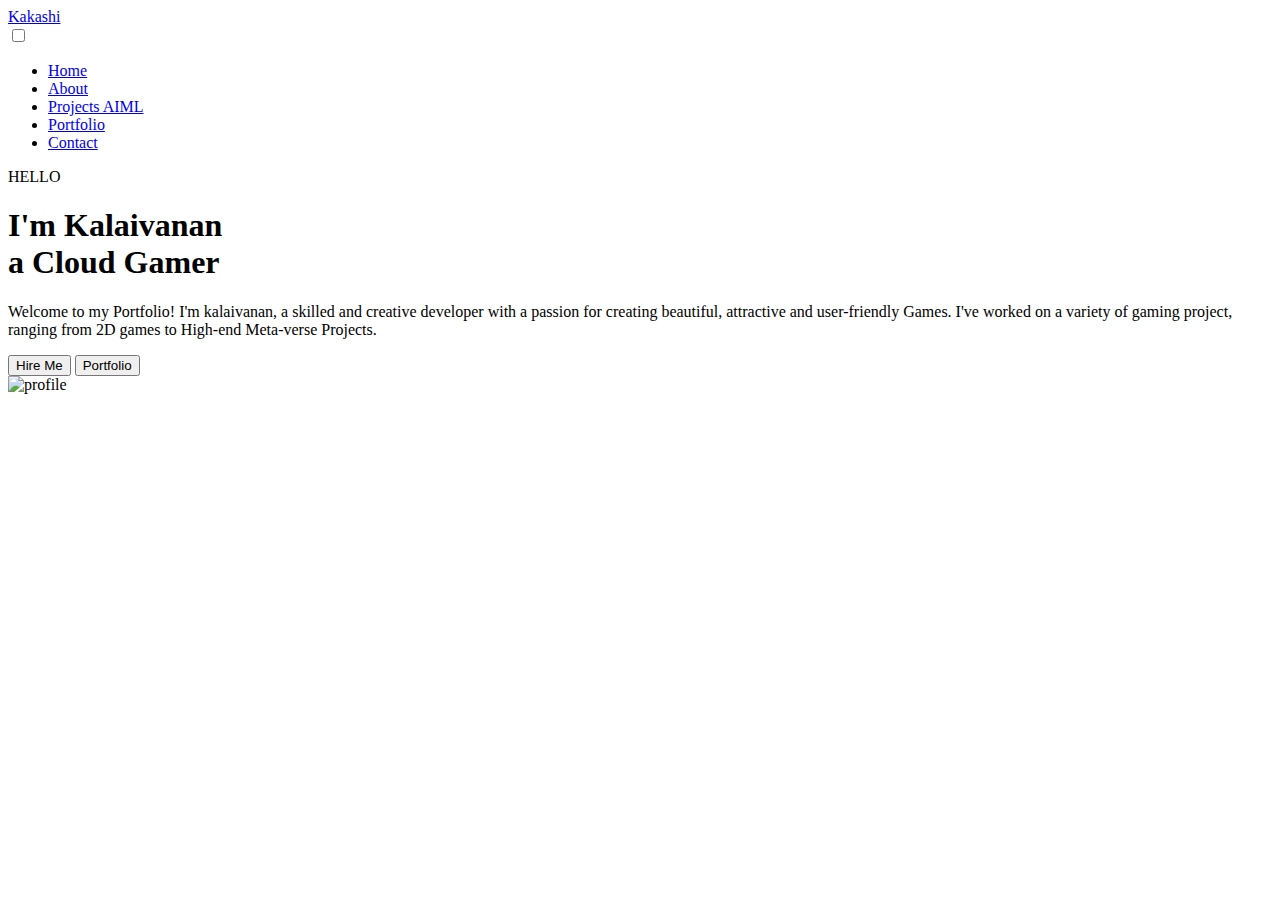
==== index.html @ b2a09a72 "Add files via upload" ====
<!DOCTYPE html>
<html lang="en">
  <head>
    <meta charset="UTF-8" />
    <meta http-equiv="X-UA-Compatible" content="IE=edge" />
    <meta name="viewport" content="width=device-width, initial-scale=1.0" />
    <link rel="shortcut icon" href="favicon_io/favicon.ico" type="image/x-icon">
    <link
      href="https://cdn.jsdelivr.net/npm/remixicon@3.2.0/fonts/remixicon.css"
      rel="stylesheet"
    />
    <link rel="stylesheet" href="styles.css" />
    <title>Kakashi - Portfolio</title>
  </head>
  <body>
    <nav>
      <div class="nav__content">
        <div class="logo"><a href="#">Kakashi</a></div>
        <label for="check" class="checkbox">
          <i class="ri-menu-line"></i>
        </label>
        <input type="checkbox" name="check" id="check" />
        <ul>
          <li><a href="#">Home</a></li>
          <li><a href="#">About</a></li>
          <li><a href="projects.html">Projects AIML</a></li>
          <li><a href="#">Portfolio</a></li>
          <li><a href="#">Contact</a></li>
        </ul>
      </div>
    </nav>
    <section class="section">
      <div class="section__container">
        <div class="content">
          <p class="subtitle">HELLO</p>
          <h1 class="title">
            I'm <span>Kalaivanan<br />a</span> Cloud Gamer
          </h1>
          <p class="description">
            Welcome to my Portfolio! I'm kalaivanan, a skilled and creative developer with a passion for creating beautiful, attractive and user-friendly Games. I've worked on a variety of gaming project, ranging from 2D games to High-end Meta-verse Projects.
          </p>
          <div class="action__btns">
            <button class="hire__me">Hire Me</button>
            <button class="portfolio">Portfolio</button>
          </div>
        </div>
        <div class="image">
          <img src="assets/pro.png" alt="profile" />
        </div>
      </div>
    </section>
  </body>
</html>
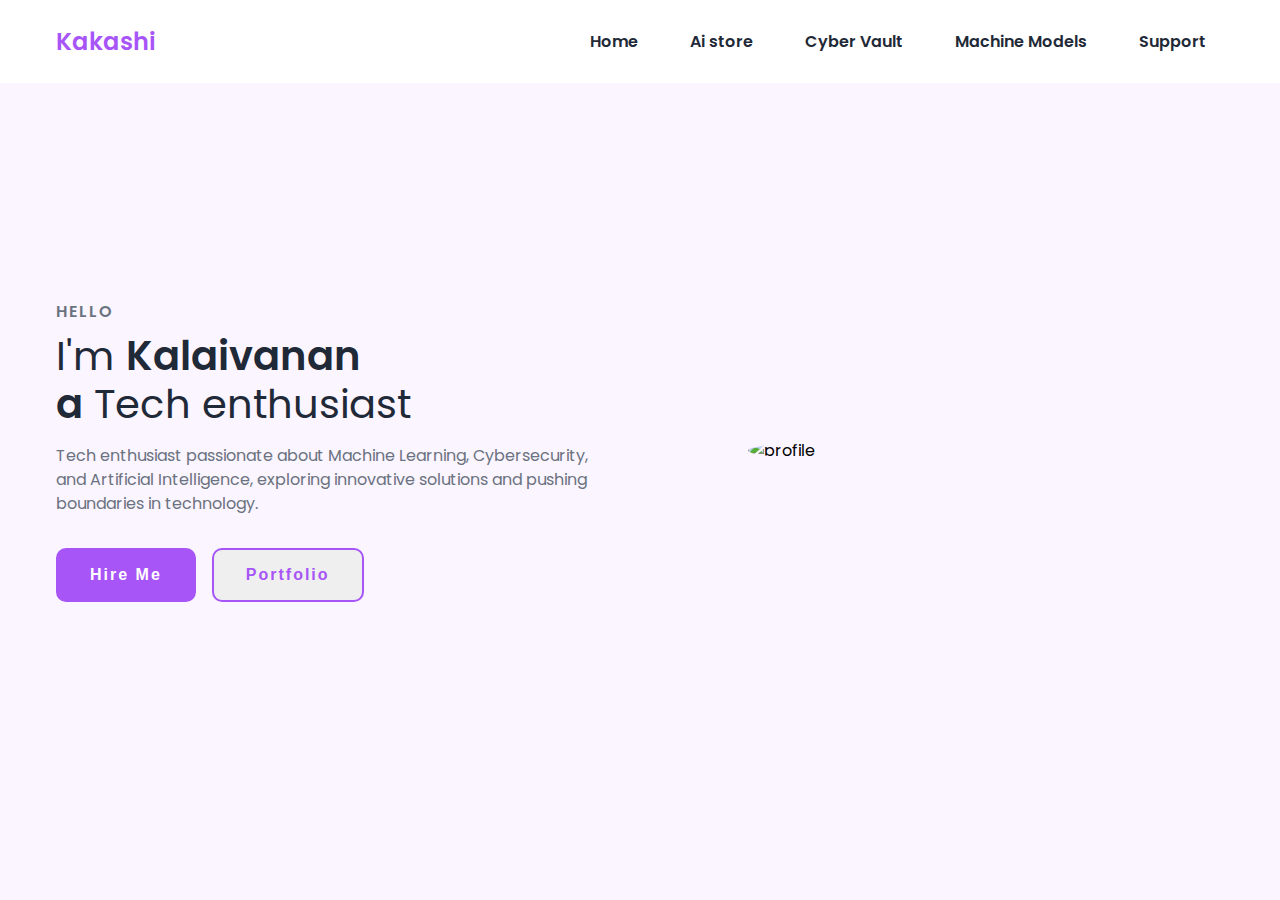
==== commit 074818e1: "Added new navbar" ====
--- a/index.html
+++ b/index.html
@@ -15,17 +15,17 @@
   <body>
     <nav>
       <div class="nav__content">
-        <div class="logo"><a href="#">Kakashi</a></div>
+        <div class="logo"><a href="./index.html">Kakashi</a></div>
         <label for="check" class="checkbox">
           <i class="ri-menu-line"></i>
         </label>
         <input type="checkbox" name="check" id="check" />
         <ul>
           <li><a href="#">Home</a></li>
-          <li><a href="#">About</a></li>
-          <li><a href="projects.html">Projects AIML</a></li>
-          <li><a href="#">Portfolio</a></li>
-          <li><a href="#">Contact</a></li>
+          <li><a href="https://github.com/Kingisline">Ai store</a></li>
+          <li><a href="https://github.com/Kingisline">Cyber Vault</a></li>
+          <li><a href="https://github.com/Kingisline">Machine Models</a></li>
+          <li><a href="./support/index.html">Support</a></li>
         </ul>
       </div>
     </nav>
@@ -34,10 +34,11 @@
         <div class="content">
           <p class="subtitle">HELLO</p>
           <h1 class="title">
-            I'm <span>Kalaivanan<br />a</span> Cloud Gamer
+            I'm <span>Kalaivanan<br />a</span> Tech enthusiast
           </h1>
           <p class="description">
-            Welcome to my Portfolio! I'm kalaivanan, a skilled and creative developer with a passion for creating beautiful, attractive and user-friendly Games. I've worked on a variety of gaming project, ranging from 2D games to High-end Meta-verse Projects.
+            <!-- Welcome to my Portfolio! I'm kalaivanan, a skilled and creative developer with a passion for creating beautiful, attractive and user-friendly Games. I've worked on a variety of gaming project, ranging from 2D games to High-end Meta-verse Projects. -->
+            Tech enthusiast passionate about Machine Learning, Cybersecurity, and Artificial Intelligence, exploring innovative solutions and pushing boundaries in technology.
           </p>
           <div class="action__btns">
             <button class="hire__me">Hire Me</button>
--- a/styles.css
+++ b/styles.css
@@ -0,0 +1,220 @@
+@import url("https://fonts.googleapis.com/css2?family=Poppins:wght@400;600;700&display=swap");
+
+:root {
+  --primary-color: #a855f7;
+  --primary-color-dark: #9333ea;
+  --secondary-color: #ca8a04;
+  --text-dark: #1f2937;
+  --text-light: #6b7280;
+  --extra-light: #faf5ff;
+  --max-width: 1200px;
+}
+
+* {
+  padding: 0;
+  margin: 0;
+  box-sizing: border-box;
+}
+
+a {
+  text-decoration: none;
+}
+
+body {
+  font-family: "Poppins", sans-serif;
+}
+
+nav {
+  width: 100%;
+  position: fixed;
+  top: 0;
+  left: 0;
+  background-color: #ffffff;
+  /* background-color: #000; */
+  z-index: 99;
+}
+
+.nav__content {
+  max-width: var(--max-width);
+  margin: auto;
+  padding: 1.5rem 1rem;
+  display: flex;
+  align-items: center;
+  justify-content: space-between;
+}
+
+nav .logo a {
+  font-size: 1.5rem;
+  font-weight: 600;
+  color: var(--primary-color);
+  transition: 0.3s;
+}
+nav .logo a:hover {
+  color: var(--primary-color-dark);
+}
+
+nav .checkbox {
+  display: none;
+}
+
+nav input {
+  display: none;
+}
+nav .checkbox i {
+  font-size: 2rem;
+  color: var(--primary-color);
+  cursor: pointer;
+}
+
+ul {
+  display: flex;
+  align-items: center;
+  gap: 1rem;
+  list-style: none;
+  transition: left 0.3s;
+}
+
+ul li a {
+  padding: 0.5rem 1rem;
+  border: 2px solid transparent;
+  text-decoration: none;
+  font-weight: 600;
+  color: var(--text-dark);
+  transition: 0.3s;
+}
+
+ul li a:hover {
+  border-top-color: var(--secondary-color);
+  border-bottom-color: var(--secondary-color);
+  color: var(--secondary-color);
+}
+
+.section {
+  background-color: var(--extra-light);
+}
+
+.section__container {
+  min-height: 100vh;
+  max-width: var(--max-width);
+  margin: auto;
+  padding: 1rem;
+  display: grid;
+  grid-template-columns: repeat(2, 1fr);
+  gap: 4rem;
+}
+
+.content {
+  display: flex;
+  flex-direction: column;
+  justify-content: center;
+}
+
+.subtitle {
+  letter-spacing: 2px;
+  color: var(--text-light);
+  font-weight: 600;
+  margin-bottom: 0.5rem;
+}
+
+.title {
+  font-size: 2.5rem;
+  font-weight: 400;
+  line-height: 3rem;
+  color: var(--text-dark);
+  margin-bottom: 1rem;
+}
+
+.title span {
+  font-weight: 600;
+}
+
+.description {
+  line-height: 1.5rem;
+  color: var(--text-light);
+  margin-bottom: 2rem;
+}
+
+.action__btns {
+  display: flex;
+  gap: 1rem;
+}
+
+.action__btns button {
+  font-size: 1rem;
+  font-weight: 600;
+  letter-spacing: 2px;
+  padding: 1rem 2rem;
+  outline: none;
+  border: 2px solid var(--primary-color);
+  border-radius: 10px;
+  transition: 0.3s;
+  cursor: pointer;
+}
+
+.hire__me {
+  background-color: var(--primary-color);
+  color: #ffffff;
+}
+
+.hire__me:hover {
+  background-color: var(--primary-color-dark);
+}
+
+.portfolio {
+  color: var(--primary-color);
+}
+
+.portfolio:hover {
+  background-color: var(--primary-color-dark);
+  color: #ffffff;
+}
+
+.image {
+  display: grid;
+  place-items: center;
+}
+
+.image img {
+  width: min(25rem, 90%);
+  border-radius: 100%;
+}
+
+@media (width < 750px) {
+  nav .checkbox {
+    display: block;
+  }
+
+  ul {
+    position: absolute;
+    width: 100%;
+    height: calc(100vh - 85px);
+    left: -100%;
+    top: 85px;
+    background-color: var(--extra-light);
+    flex-direction: column;
+    justify-content: center;
+    gap: 3rem;
+  }
+
+  nav #check:checked ~ ul {
+    left: 0;
+  }
+
+  ul li a {
+    font-size: 1.25rem;
+  }
+
+  .section__container {
+    padding: 10rem 1rem 5rem 1rem;
+    text-align: center;
+    grid-template-columns: repeat(1, 1fr);
+  }
+
+  .image {
+    grid-area: 1/1/2/2;
+  }
+
+  .action__btns {
+    margin: auto;
+  }
+}
